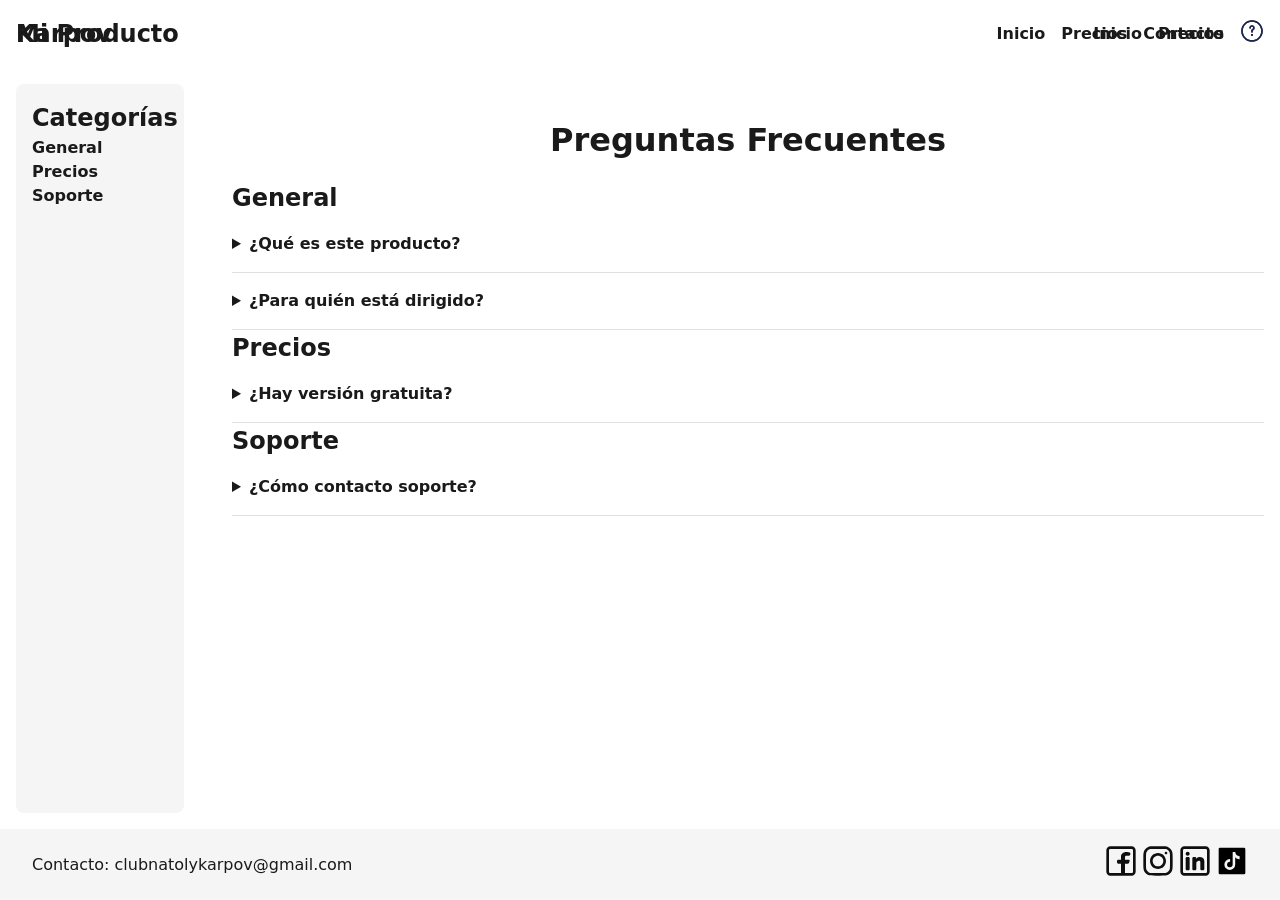
==== faq.html @ d1bb4154 "feat: precios" ====
<!DOCTYPE html>
<html lang="en">
<head>
    <meta charset="UTF-8" />
    <title>Club de Ajedrez Anatoly Karpov</title>
    <link rel="stylesheet" href="css/style.css" />
</head>
<body>
    <header>
      <nav>
        <a href="index.html" class="logo">Karpov</a>
        <a href="index.html">Inicio</a>
        <a href="precios.html">Precios</a>
        <a href="index.html#contacto">Contacto</a>
        <a href="faq.html" id="icono-faq" aria-label="Preguntas frecuentes">
    <img src="img/faq.svg" alt="" width="24" height="24">
  </a>
      </nav>
    </header>
    <body class="faq-layout">
  <header>
    <nav>
      <a href="index.html" class="logo">Mi Producto</a>
      <a href="index.html">Inicio</a>
      <a href="precios.html">Precios</a>
      <a href="faq.html" id="icono-faq" aria-label="Preguntas frecuentes">
        <img src="img/faq.svg" alt="" width="24" height="24">
      </a>
    </nav>
  </header>

  <nav class="faq-nav">
    <h2>Categorías</h2>
    <ul>
      <li><a href="#general">General</a></li>
      <li><a href="#precios">Precios</a></li>
      <li><a href="#soporte">Soporte</a></li>
    </ul>
  </nav>

  <main class="faq-main">
    <h1>Preguntas Frecuentes</h1>

    <section id="general">
      <h2>General</h2>
      <details>
        <summary>¿Qué es este producto?</summary>
        <p>Una descripción adaptada a tu producto.</p>
      </details>
      <details>
        <summary>¿Para quién está dirigido?</summary>
        <p>Otra pregunta y respuesta.</p>
      </details>
    </section>

    <section id="precios">
      <h2>Precios</h2>
      <details>
        <summary>¿Hay versión gratuita?</summary>
        <p>Sí, el plan Free incluye...</p>
      </details>
    </section>

    <section id="soporte">
      <h2>Soporte</h2>
      <details>
        <summary>¿Cómo contacto soporte?</summary>
        <p>Vía email o chat...</p>
      </details>
    </section>
  </main>

  <footer>
    <!-- Reusa el footer del index -->
  </footer>
</body>
     <footer>
      <p>Contacto: clubnatolykarpov@gmail.com</p>
      <div id="redes sociales">
        <a href="#" aria-label="Síguenos en Facebook">
        <img src="img/facebook.svg" alt="" width="32" height="32" />
      </a>
      <a href="#" aria-label="Síguenos en Instagram">
        <img src="img/instagram.svg" alt="" width="32" height="32" />
      </a>
      <a href="#" aria-label="Síguenos en LinkedIn">
        <img src="img/linkedin.svg" alt="" width="32" height="32" />
      </a>
      <a href="#" aria-label="Síguenos en Tiktok">
        <img src="img/tiktok.svg" alt="" width="32" height="32" />
      </a>
      </div>
      
    </footer>
</body>
</html>
---- css/style.css ----
* {
  margin: 0;
  padding: 0;
  box-sizing: border-box;
}

body {
  font-family: system-ui, sans-serif;
  line-height: 1.5;
  color: #1a1a1a;
}
header nav {
  display: flex;
  gap: 16px;
  justify-content: space-between;
  align-items: center;
  padding: 1rem;
  align-items: center;
}
nav a {
  text-decoration: none;
  color: #1a1a1a;
  font-weight: 700;
}
#hero {
  display: flex;
  flex-direction: column; /* base: apilado en móvil */
  align-items: center;
  gap: 2rem;
  padding: 2rem;
  text-align: center;
}

#hero img {
  max-width: 100%; /*Puedes medir lo que tú quieras (tu tamaño nativo), PERO tu tope máximo permitido es el 100% de tu padre*/
  height: auto;
}
footer {
  display: flex;
  justify-content: space-between;
  align-items: center;
  padding: 16px 32px;
  gap: 16px;
  background: #f5f5f5;
}

footer a {
  display: inline-flex;
  align-items: center;
}
#contacto {
  display: flex;
  flex-direction: column;
  align-items: center;
  padding: 32px;
}

#contacto form {
  display: flex;
  flex-direction: column;
  gap: 8px;
  width: 100%;
}

#contacto label {
  font-weight: 600;
}

#contacto input {
  padding: 8px;
  border: 1px solid #e0e0e0;
  border-radius: 4px;
  font: inherit;
}

#contacto button {
  margin-top: 16px;
  padding: 12px;
  background: #1a1a1a;
  color: #fff;
  border: none;
  border-radius: 4px;
  font-weight: 600;
  cursor: pointer;
}

header nav .logo {
  flex-grow: 1;
  font-weight: 800;
  font-size: 24px;
}
#caracteristicas {
  padding: 32px;
}

.cards {
  display: flex;
  flex-wrap: wrap;
  gap: 16px;
  margin-top: 16px;
}

.card {
  flex-basis: 280px;
  flex-grow: 1;
  padding: 16px;
  border: 1px solid #e0e0e0;
  border-radius: 8px;
  background: #fff;
}
#galeria {
  padding: 32px;
}

.galeria {
  display: flex;
  flex-wrap: wrap;
  gap: 8px;
  margin-top: 16px;
}

.galeria img {
  max-width: 100%;
  flex-grow: 1;
  height: auto;
  border-radius: 4px;
}

/* ========================= PRECIOS.HTML ========================= */
.planes {
  display: grid;
  gap: 24px;
  padding: 32px;
  margin: 0 auto;
}

.plan {
  border: 1px solid #e0e0e0;
  border-radius: 8px;
  padding: 24px;
  background: #fff;
  height: 300px;

  display: flex;
  flex-direction: column;
  justify-content: space-between;
  align-items: center;
}

.plan .precio {
  font-size: 32px;
  font-weight: 700;
  margin: 16px 0;
}

#content-precios {
  text-align: center;
}

.plan ul {
  list-style: none;
  text-align: center;
}

.plan a {
  color: #1a1a1a;
  text-decoration: none;
  border: #1a1a1a 1px solid;
  border-radius: 5px;
  padding: 4px 12px;
}

.clientes {
  padding: 32px;
  margin: 0 auto;
}

.logos {
  display: grid;
  grid-template-columns: repeat(auto-fit, minmax(150px, 1fr));
  gap: 16px;
  margin-top: 16px;
}

.logo-cliente {
  background: #f5f5f5;
  padding: 24px;
  text-align: center;
  font-weight: 700;
  border-radius: 8px;
}
/* ========================= FAQ.HTML ========================= */

/* BASE: móvil — todo apilado en 1 columna */
.faq-layout {
  display: grid;
  grid-template-areas:
    "header"
    "nav"
    "main"
    "footer";
  grid-template-columns: 1fr;
  gap: 16px;
  min-height: 100vh;

}

.faq-layout header {
  grid-area: header;
}

.faq-nav {
  grid-area: nav;


  padding: 16px;
  margin: 0px 16px;
  background: #f5f5f5;
  border-radius: 8px;
}

.faq-main {
  grid-area: main;

  padding: 16px;
}

.faq-layout footer {
  grid-area: footer;
}


.faq-nav ul {
  list-style: none;
  padding: 0;
}

.faq-main details {
  border-bottom: 1px solid #e0e0e0;
  padding: 16px 0;
}

.faq-main summary {
  font-weight: 600;
  cursor: pointer;
}

.faq-layout h1 {
   padding: 16px;
   text-align: center;
}

/* ===== TABLET (640px en adelante) ===== */
@media (min-width: 640px) {
  .galeria img {
    width: 48%; /* 2 imágenes por fila (el ~4% restante absorbe el gap) */
  }

  .planes {
    grid-template-columns: 1fr 1fr;
  }
}

#redes-sociales {
  display: flex;
  gap: 4px;
}
  .faq-layout {
    grid-template-areas:
      "header header"
      "nav    main"
      "footer footer";
    grid-template-columns: 200px 1fr;
    grid-template-rows: auto 1fr auto;
  }

/* ===== ESCRITORIO (1024px en adelante) ===== */
@media (min-width: 1024px) {
  #hero {
    flex-direction: row; /* hero lado a lado (sobrescribe column de P1.4) */
    text-align: left;
  }
  #hero img {
    max-width: 50%; /* la imagen no ocupa todo el ancho en desktop */
  }
  #index-titulo {
    font-size: 64px;
    text-align: center;
  }
  .galeria img {
    width: 23%; /* 4 imágenes por fila */
  }
  .planes {
    grid-template-columns: 1fr 1fr 1fr 1fr;
  }
}
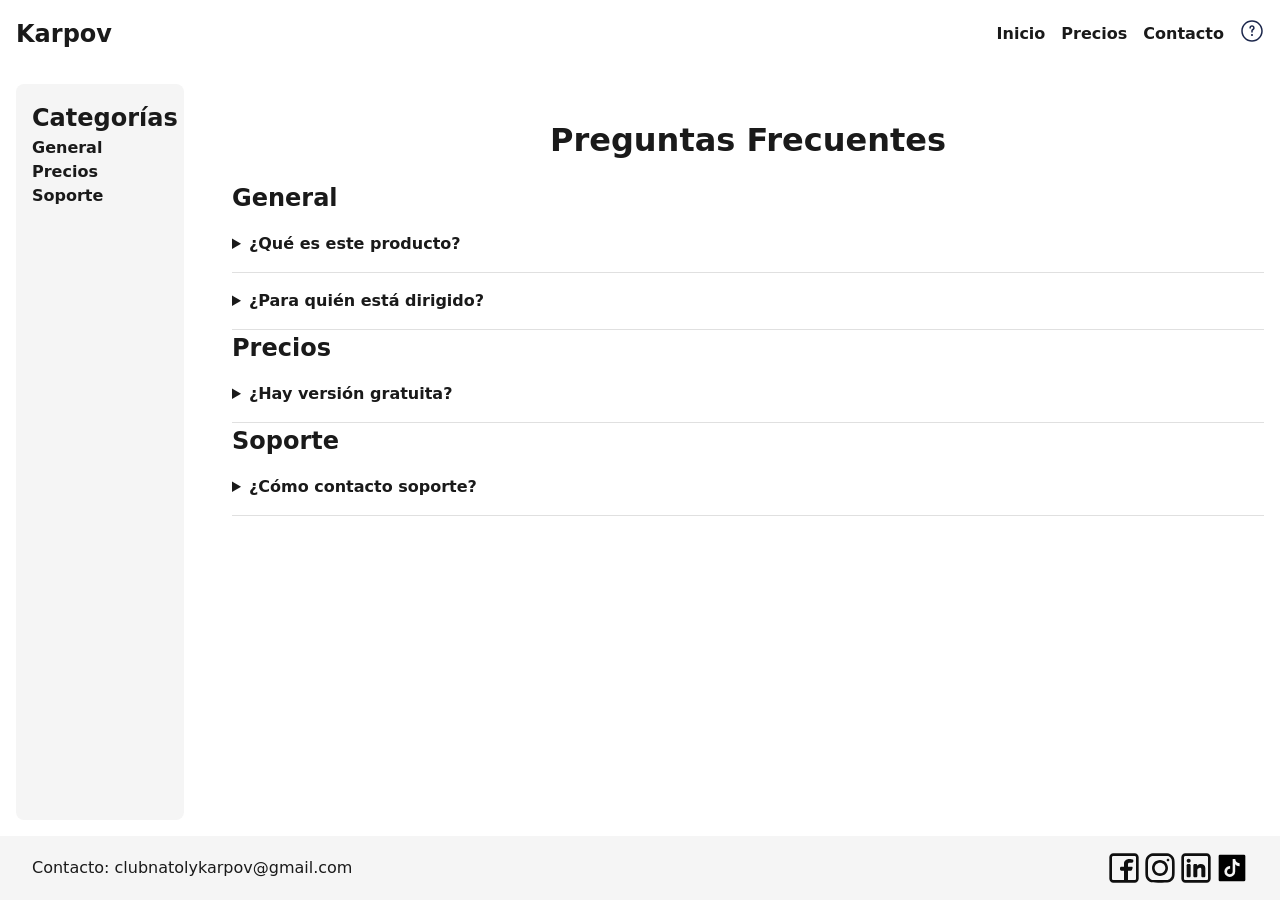
==== commit 784aa8e1: "feat: correccion de doble etiqueta" ====
--- a/faq.html
+++ b/faq.html
@@ -5,7 +5,7 @@
     <title>Club de Ajedrez Anatoly Karpov</title>
     <link rel="stylesheet" href="css/style.css" />
 </head>
-<body>
+<body class="faq-layout">
     <header>
       <nav>
         <a href="index.html" class="logo">Karpov</a>
@@ -13,21 +13,10 @@
         <a href="precios.html">Precios</a>
         <a href="index.html#contacto">Contacto</a>
         <a href="faq.html" id="icono-faq" aria-label="Preguntas frecuentes">
-    <img src="img/faq.svg" alt="" width="24" height="24">
-  </a>
+          <img src="img/faq.svg" alt="" width="24" height="24">
+        </a>
       </nav>
     </header>
-    <body class="faq-layout">
-  <header>
-    <nav>
-      <a href="index.html" class="logo">Mi Producto</a>
-      <a href="index.html">Inicio</a>
-      <a href="precios.html">Precios</a>
-      <a href="faq.html" id="icono-faq" aria-label="Preguntas frecuentes">
-        <img src="img/faq.svg" alt="" width="24" height="24">
-      </a>
-    </nav>
-  </header>
 
   <nav class="faq-nav">
     <h2>Categorías</h2>
@@ -71,13 +60,9 @@
   </main>
 
   <footer>
-    <!-- Reusa el footer del index -->
-  </footer>
-</body>
-     <footer>
-      <p>Contacto: clubnatolykarpov@gmail.com</p>
-      <div id="redes sociales">
-        <a href="#" aria-label="Síguenos en Facebook">
+    <p>Contacto: clubnatolykarpov@gmail.com</p>
+    <div id="redes-sociales">
+      <a href="#" aria-label="Síguenos en Facebook">
         <img src="img/facebook.svg" alt="" width="32" height="32" />
       </a>
       <a href="#" aria-label="Síguenos en Instagram">
@@ -89,8 +74,7 @@
       <a href="#" aria-label="Síguenos en Tiktok">
         <img src="img/tiktok.svg" alt="" width="32" height="32" />
       </a>
-      </div>
-      
-    </footer>
+    </div>
+  </footer>
 </body>
-</html>+</html>
--- a/css/style.css
+++ b/css/style.css
@@ -3,7 +3,30 @@
   padding: 0;
   box-sizing: border-box;
 }
-
+:root {
+  /* Colores */
+  --color-primary: #1a1a1a;       /* botones, nav, borders sólidos */
+  --color-accent: #0066cc;        /* color de marca para destacar (links hover, badge) */
+  --color-text: #1a1a1a;          /* texto base */
+  --color-bg: #ffffff;            /* fondo del body */
+  --color-bg-soft: #f5f5f5;       /* footer, faq-nav, .logos */
+  --color-border: #e0e0e0;        /* cards, plans, details, inputs */
+
+  /* Tipografía */
+  --font-text: system-ui, -apple-system, sans-serif;
+  --font-size: 16px;
+  --font-size-title: 28px;
+
+  /* Espacios */
+  --space-sm: 8px;
+  --space-md: 16px;
+  --space-lg: 32px;
+
+  /* Estética */
+  --radius: 8px;
+  --shadow-sm: 0 1px 3px rgba(0,0,0,0.08);
+  --shadow-md: 0 4px 12px rgba(0,0,0,0.12);
+}
 body {
   font-family: system-ui, sans-serif;
   line-height: 1.5;
@@ -259,12 +282,7 @@
   .planes {
     grid-template-columns: 1fr 1fr;
   }
-}
-
-#redes-sociales {
-  display: flex;
-  gap: 4px;
-}
+
   .faq-layout {
     grid-template-areas:
       "header header"
@@ -273,6 +291,12 @@
     grid-template-columns: 200px 1fr;
     grid-template-rows: auto 1fr auto;
   }
+}
+
+#redes-sociales {
+  display: flex;
+  gap: 4px;
+}
 
 /* ===== ESCRITORIO (1024px en adelante) ===== */
 @media (min-width: 1024px) {
